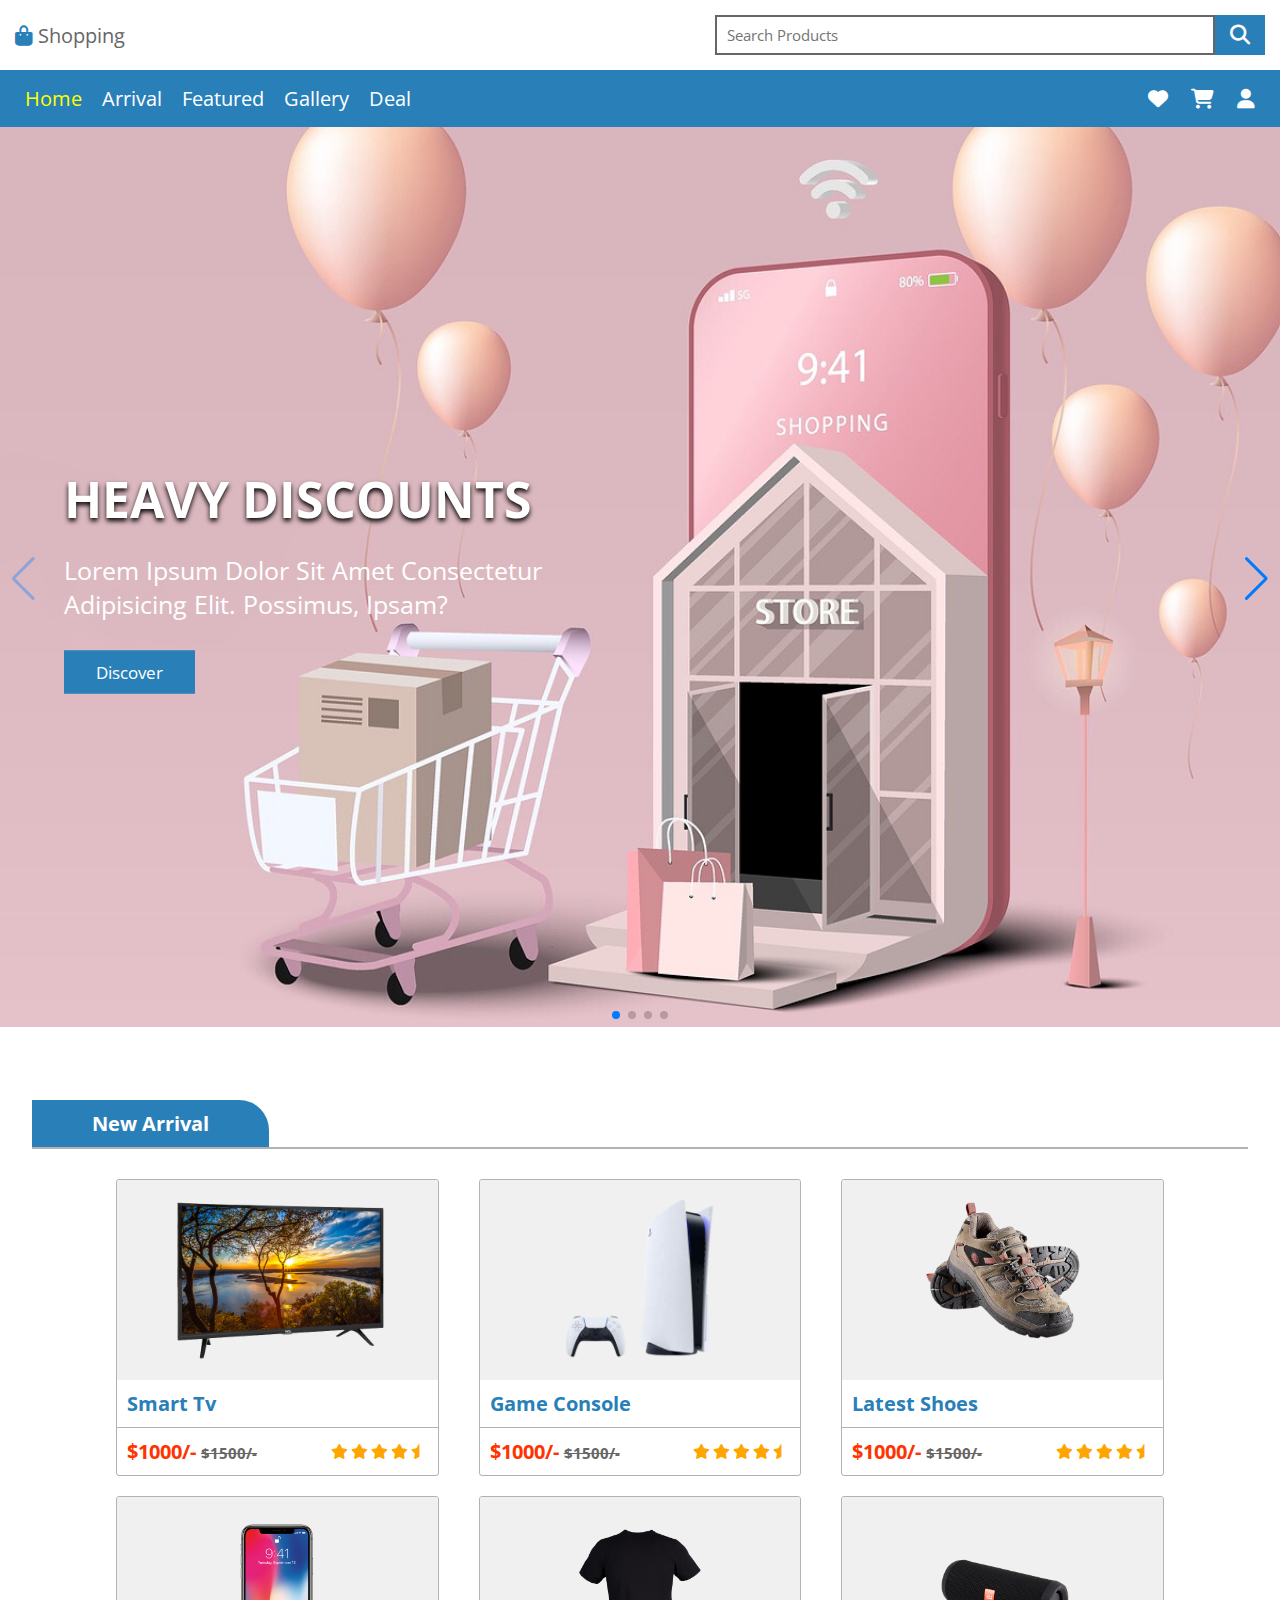
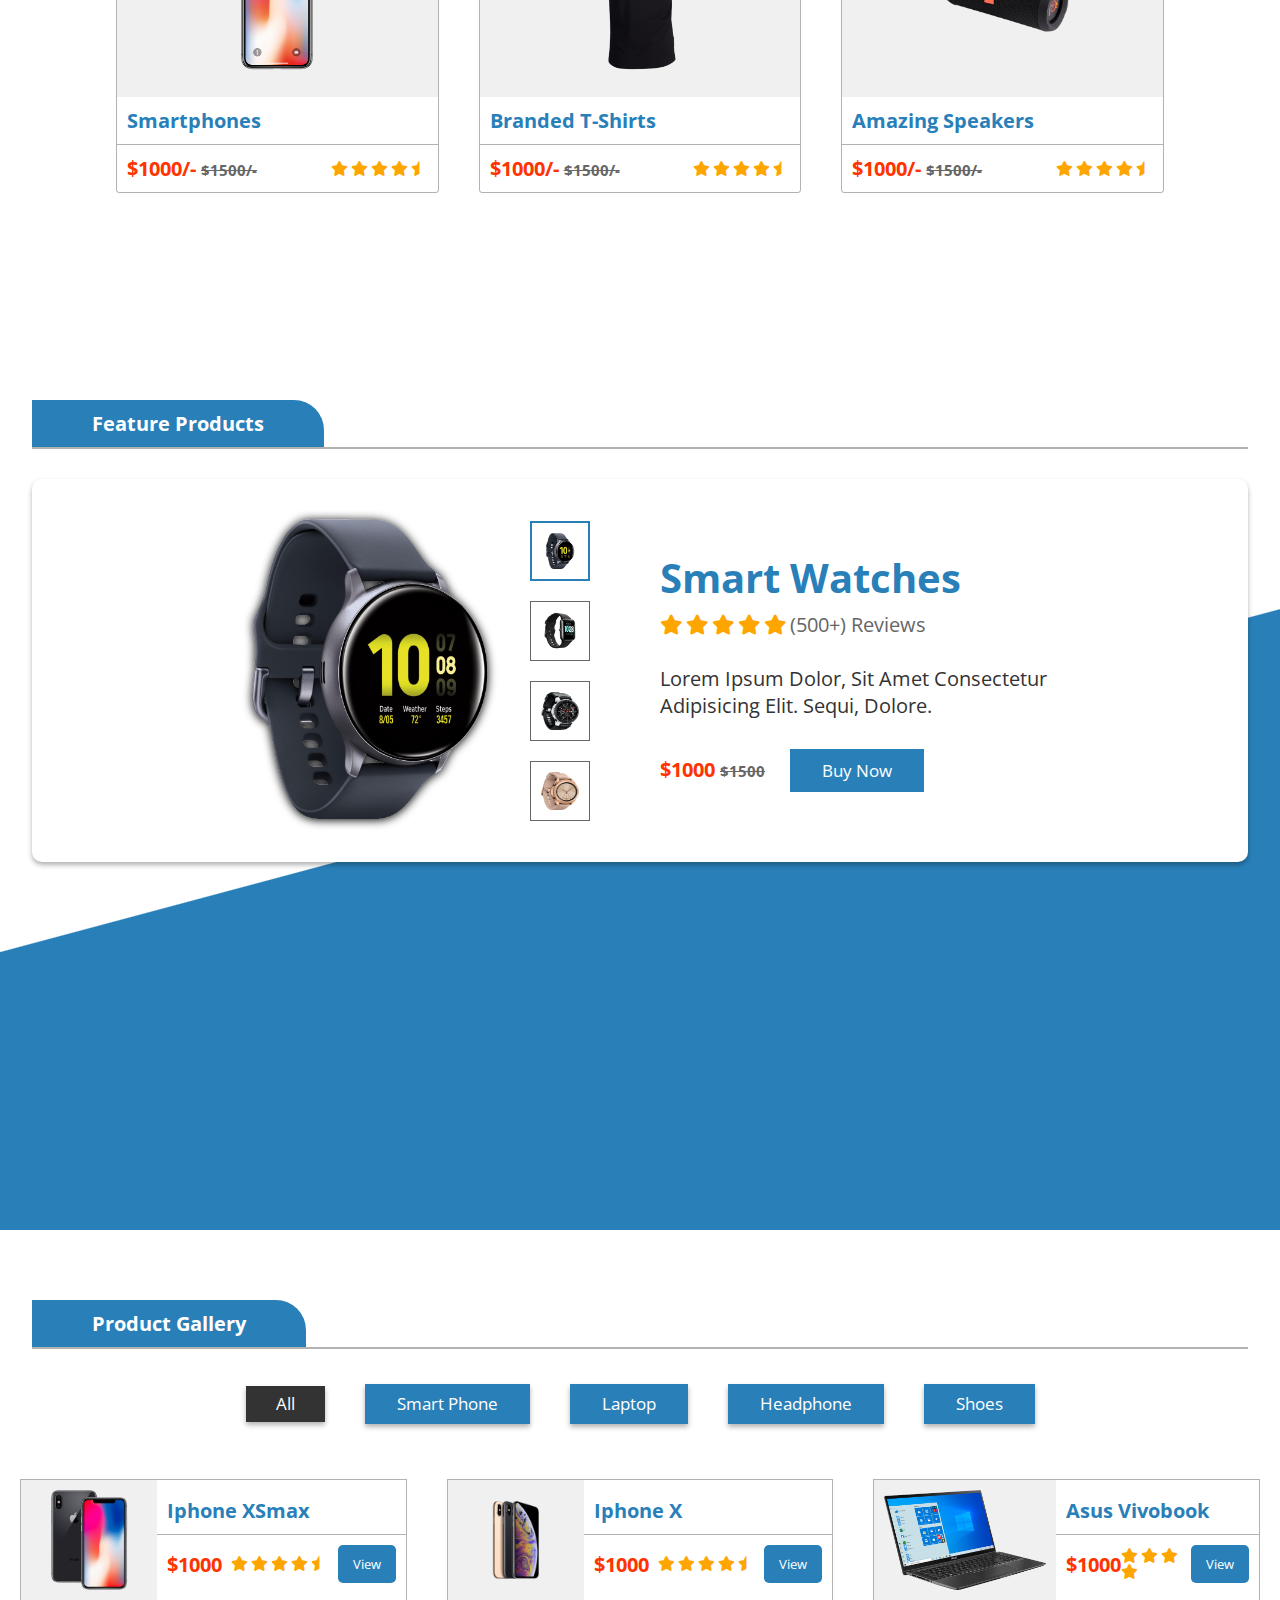
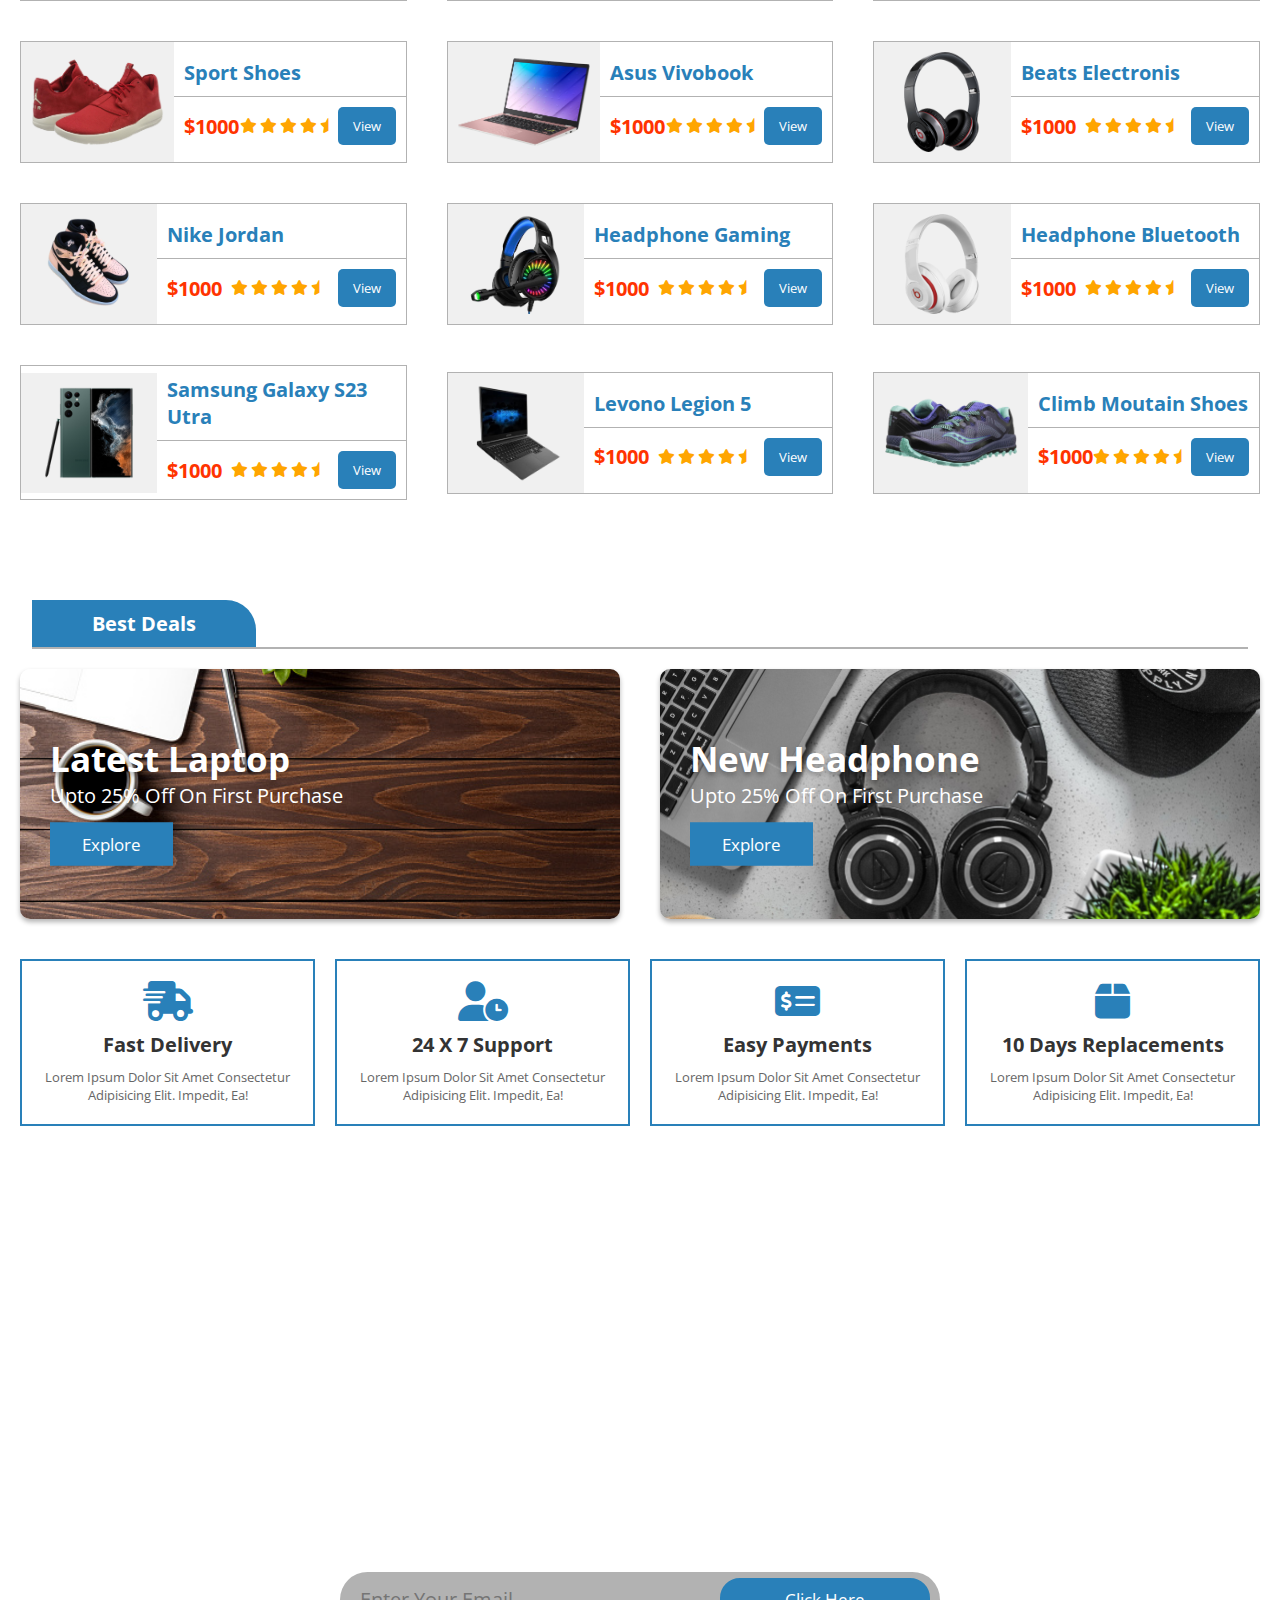
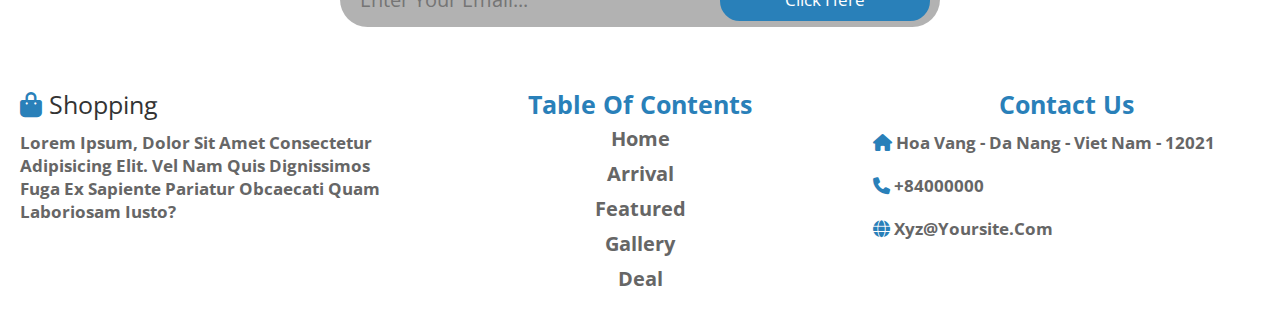
==== index.html @ 2320a146 "First Commit" ====
<!DOCTYPE html>
<html lang="en">
  <head>
    <meta charset="UTF-8" />
    <meta http-equiv="X-UA-Compatible" content="IE=edge" />
    <meta name="viewport" content="width=device-width, initial-scale=1.0" />
    <title>Shopping</title>

    <!-- Favicon link -->
    <link
      rel="icon"
      type="image/png"
      sizes="16x16"
      href="/image/favicon-16x16.png"
    />
    <meta name="msapplication-TileColor" content="#ffffff" />
    <meta name="theme-color" content="#ffffff" />

    <!-- font-awesome cnd link -->
    <link
      rel="stylesheet"
      href="https://cdnjs.cloudflare.com/ajax/libs/font-awesome/6.4.0/css/all.min.css"
    />

    <!-- swiper css file cnd link -->
    <link
      rel="stylesheet"
      href="https://cdn.jsdelivr.net/npm/swiper@9/swiper-bundle.min.css"
    />

    <!-- css link -->
    <link rel="stylesheet" href="css/style.css" />
  </head>

  <body>
    <!-- Header section -->
    <header>
      <div class="header-1">
        <a href="#" class="logo">
          <i class="fas fa-shopping-bag"></i> shopping
        </a>

        <div class="form-container">
          <form action="">
            <input type="search" placeholder="search products" id="search" />
            <label for="search" class="fas fa-search"></label>
          </form>
        </div>
      </div>

      <div class="header-2">
        <div id="menu" class="fas fa-bars"></div>

        <nav class="navbar">
          <ul>
            <li><a class="active" href="#home">home</a></li>
            <li><a href="#arrival">arrival</a></li>
            <li><a href="#featured">featured</a></li>
            <li><a href="#gallery">gallery</a></li>
            <li><a href="#deal">deal</a></li>
          </ul>
        </nav>

        <div class="icons">
          <a href="#" class="fas fa-heart"></a>
          <a href="#" class="fas fa-shopping-cart"></a>
          <a href="#" class="fas fa-user" id="login-btn"></a>
        </div>
      </div>

      <!-- Cart content -->
      <div class="cart-container">
        <h3>cart</h3>
        <span class="close-btn">&times;</span>
        <ul>
          <li>
            <img src="image/g-img1.png" alt="Product image" />
            <p>Iphone X</p>
            <span>$120</span>
          </li>
          <li>
            <img src="image/g-img3.png" alt="Product image" />
            <p>Laptop ASUS</p>
            <span>$2000</span>
          </li>
          <li>
            <img src="image/g-img4.png" alt="Product image" />
            <p>Nike</p>
            <span>$100</span>
          </li>
          <li>
            <img src="image/g-img10.png" alt="Product image" />
            <p>Samsung Note 10</p>
            <span>$1500</span>
          </li>
        </ul>
        <div class="btn">buy now</div>
      </div>
    </header>

    <!-- Login form -->
    <div class="login-form-container">
      <i class="fas fa-times" id="form-close"></i>

      <form action="">
        <h3>login</h3>
        <input type="text" class="box" placeholder="enter your username" />
        <input type="password" class="box" placeholder="enter your password" />
        <input type="submit" value="login now" class="btn" />
        <input type="checkbox" id="remember" />
        <label for="remember">remember me</label>
        <p>forget password? <a href="#">click here</a></p>
        <p>
          don't have and account? <a href="registration.html">register now</a>
        </p>
      </form>
    </div>

    <!-- Home section -->
    <section class="home" id="home">
      <div class="swiper home-slider">
        <div class="swiper-wrapper">
          <div class="item swiper-slide">
            <img src="image/home-img00.jpg" alt="" />
            <div class="content">
              <h3>heavy discounts</h3>
              <p>
                Lorem ipsum dolor sit amet consectetur adipisicing elit.
                Possimus, ipsam?
              </p>
              <a href="#"><button class="btn">discover</button></a>
            </div>
          </div>

          <div class="item swiper-slide">
            <img src="image/home-img2.jpg" alt="" />
            <div class="content">
              <h3>latest gadgets</h3>
              <p>
                Lorem ipsum dolor sit amet consectetur adipisicing elit.
                Possimus, ipsam?
              </p>
              <a href="#"><button class="btn">discover</button></a>
            </div>
          </div>

          <div class="item swiper-slide">
            <img src="image/home-img3.jpg" alt="" />
            <div class="content">
              <h3>trending shoes</h3>
              <p>
                Lorem ipsum dolor sit amet consectetur adipisicing elit.
                Possimus, ipsam?
              </p>
              <a href="#"><button class="btn">discover</button></a>
            </div>
          </div>

          <div class="item swiper-slide">
            <img src="image/home-img4.jpg" alt="" />
            <div class="content">
              <h3>fresh groeries</h3>
              <p>
                Lorem ipsum dolor sit amet consectetur adipisicing elit.
                Possimus, ipsam?
              </p>
              <a href="#"><button class="btn">discover</button></a>
            </div>
          </div>
        </div>
        <div class="swiper-button-next"></div>
        <div class="swiper-button-prev"></div>
        <div class="swiper-pagination"></div>
      </div>
    </section>

    <!-- Arrival section -->
    <section class="arrival" id="arrival">
      <h1 class="heading"><span>new arrival</span></h1>

      <div class="box-container">
        <div class="box">
          <div class="image">
            <img src="image/arr-img1.png" alt="" />
          </div>
          <div class="info">
            <h3>smart tv</h3>
            <div class="subInfo">
              <strong class="price"> $1000/- <span>$1500/-</span> </strong>
              <div class="stars">
                <i class="fas fa-star"></i>
                <i class="fas fa-star"></i>
                <i class="fas fa-star"></i>
                <i class="fas fa-star"></i>
                <i class="fas fa-star-half"></i>
              </div>
            </div>
          </div>
          <div class="overlay">
            <a href="#" style="--i: 1" class="fas fa-heart"></a>
            <a href="#" style="--i: 2" class="fas fa-shopping-cart"></a>
            <a href="#" style="--i: 3" class="fas fa-search"></a>
          </div>
        </div>

        <div class="box">
          <div class="image">
            <img src="image/arr-img2.png" alt="" />
          </div>
          <div class="info">
            <h3>game console</h3>
            <div class="subInfo">
              <strong class="price"> $1000/- <span>$1500/-</span> </strong>
              <div class="stars">
                <i class="fas fa-star"></i>
                <i class="fas fa-star"></i>
                <i class="fas fa-star"></i>
                <i class="fas fa-star"></i>
                <i class="fas fa-star-half"></i>
              </div>
            </div>
          </div>
          <div class="overlay">
            <a href="#" style="--i: 1" class="fas fa-heart"></a>
            <a href="#" style="--i: 2" class="fas fa-shopping-cart"></a>
            <a href="#" style="--i: 3" class="fas fa-search"></a>
          </div>
        </div>

        <div class="box">
          <div class="image">
            <img src="image/arr-img3.png" alt="" />
          </div>
          <div class="info">
            <h3>latest shoes</h3>
            <div class="subInfo">
              <strong class="price"> $1000/- <span>$1500/-</span> </strong>
              <div class="stars">
                <i class="fas fa-star"></i>
                <i class="fas fa-star"></i>
                <i class="fas fa-star"></i>
                <i class="fas fa-star"></i>
                <i class="fas fa-star-half"></i>
              </div>
            </div>
          </div>
          <div class="overlay">
            <a href="#" style="--i: 1" class="fas fa-heart"></a>
            <a href="#" style="--i: 2" class="fas fa-shopping-cart"></a>
            <a href="#" style="--i: 3" class="fas fa-search"></a>
          </div>
        </div>

        <div class="box">
          <div class="image">
            <img src="image/arr-img4.png" alt="" />
          </div>
          <div class="info">
            <h3>smartphones</h3>
            <div class="subInfo">
              <strong class="price"> $1000/- <span>$1500/-</span> </strong>
              <div class="stars">
                <i class="fas fa-star"></i>
                <i class="fas fa-star"></i>
                <i class="fas fa-star"></i>
                <i class="fas fa-star"></i>
                <i class="fas fa-star-half"></i>
              </div>
            </div>
          </div>
          <div class="overlay">
            <a href="#" style="--i: 1" class="fas fa-heart"></a>
            <a href="#" style="--i: 2" class="fas fa-shopping-cart"></a>
            <a href="#" style="--i: 3" class="fas fa-search"></a>
          </div>
        </div>

        <div class="box">
          <div class="image">
            <img src="image/arr-img5.png" alt="" />
          </div>
          <div class="info">
            <h3>branded t-shirts</h3>
            <div class="subInfo">
              <strong class="price"> $1000/- <span>$1500/-</span> </strong>
              <div class="stars">
                <i class="fas fa-star"></i>
                <i class="fas fa-star"></i>
                <i class="fas fa-star"></i>
                <i class="fas fa-star"></i>
                <i class="fas fa-star-half"></i>
              </div>
            </div>
          </div>
          <div class="overlay">
            <a href="#" style="--i: 1" class="fas fa-heart"></a>
            <a href="#" style="--i: 2" class="fas fa-shopping-cart"></a>
            <a href="#" style="--i: 3" class="fas fa-search"></a>
          </div>
        </div>

        <div class="box">
          <div class="image">
            <img src="image/arr-img6.png" alt="" />
          </div>
          <div class="info">
            <h3>amazing speakers</h3>
            <div class="subInfo">
              <strong class="price"> $1000/- <span>$1500/-</span> </strong>
              <div class="stars">
                <i class="fas fa-star"></i>
                <i class="fas fa-star"></i>
                <i class="fas fa-star"></i>
                <i class="fas fa-star"></i>
                <i class="fas fa-star-half"></i>
              </div>
            </div>
          </div>
          <div class="overlay">
            <a href="#" style="--i: 1" class="fas fa-heart"></a>
            <a href="#" style="--i: 2" class="fas fa-shopping-cart"></a>
            <a href="#" style="--i: 3" class="fas fa-search"></a>
          </div>
        </div>
      </div>
    </section>

    <!-- Feature -->
    <section class="feature" id="featured">
      <h1 class="heading"><span> feature products </span></h1>

      <div class="row">
        <div class="image-container">
          <div class="big-image">
            <img src="image/watch1.png" alt="" />
          </div>

          <div class="small-image">
            <img class="image-active" src="image/watch1.png" alt="" />
            <img src="image/watch2.png" alt="" />
            <img src="image/watch3.png" alt="" />
            <img src="image/watch4.png" alt="" />
          </div>
        </div>

        <div class="content">
          <h3>smart watches</h3>
          <div class="stars">
            <i class="fas fa-star"></i>
            <i class="fas fa-star"></i>
            <i class="fas fa-star"></i>
            <i class="fas fa-star"></i>
            <i class="fas fa-star"></i>
            <span>(500+) reviews</span>
          </div>
          <p>
            Lorem ipsum dolor, sit amet consectetur adipisicing elit. Sequi,
            dolore.
          </p>
          <strong class="price">$1000 <span>$1500</span> </strong>
          <a href="#"><button class="btn">buy now</button></a>
        </div>
      </div>
    </section>

    <!-- Gallery section -->
    <section class="gallery" id="gallery">
      <h1 class="heading"><span> product gallery </span></h1>

      <ul class="controls">
        <li class="btn button-active" data-filter="all">all</li>
        <li class="btn" data-filter="phone">smart phone</li>
        <li class="btn" data-filter="laptop">laptop</li>
        <li class="btn" data-filter="headphone">headphone</li>
        <li class="btn" data-filter="shoes">shoes</li>
      </ul>

      <div class="image-container">
        <div class="box phone">
          <div class="image">
            <img src="image/g-img1.png" alt="" class="product-image" />
          </div>
          <div class="info">
            <h3>iphone XSmax</h3>
            <div class="subInfo">
              <strong class="price product-price">$1000</strong>
              <div class="stars">
                <i class="fas fa-star"></i>
                <i class="fas fa-star"></i>
                <i class="fas fa-star"></i>
                <i class="fas fa-star"></i>
                <i class="fas fa-star-half"></i>
              </div>
              <button class="view-product-button">View</button>
            </div>
          </div>
        </div>

        <div class="box phone">
          <div class="image">
            <img src="image/g-img2.png" alt="" class="product-image" />
          </div>
          <div class="info">
            <h3>iphone x</h3>
            <div class="subInfo">
              <strong class="price product-price">$1000</strong>
              <div class="stars">
                <i class="fas fa-star"></i>
                <i class="fas fa-star"></i>
                <i class="fas fa-star"></i>
                <i class="fas fa-star"></i>
                <i class="fas fa-star-half"></i>
              </div>
              <button class="view-product-button">View</button>
            </div>
          </div>
        </div>

        <div class="box laptop">
          <div class="image">
            <img src="image/g-img3.png" alt="" class="product-image" />
          </div>
          <div class="info">
            <h3>Asus Vivobook</h3>
            <div class="subInfo">
              <strong class="price product-price">$1000</strong>
              <div class="stars">
                <i class="fas fa-star"></i>
                <i class="fas fa-star"></i>
                <i class="fas fa-star"></i>
                <i class="fas fa-star"></i>
              </div>
              <button class="view-product-button">View</button>
            </div>
          </div>
        </div>

        <div class="box shoes">
          <div class="image">
            <img src="image/g-img4.png" alt="" class="product-image" />
          </div>
          <div class="info">
            <h3>sport shoes</h3>
            <div class="subInfo">
              <strong class="price product-price">$1000</strong>
              <div class="stars">
                <i class="fas fa-star"></i>
                <i class="fas fa-star"></i>
                <i class="fas fa-star"></i>
                <i class="fas fa-star"></i>
                <i class="fas fa-star-half"></i>
              </div>
              <button class="view-product-button">View</button>
            </div>
          </div>
        </div>

        <div class="box laptop">
          <div class="image">
            <img src="image/g-img5.png" alt="" class="product-image" />
          </div>
          <div class="info">
            <h3>Asus Vivobook</h3>
            <div class="subInfo">
              <strong class="price product-price">$1000</strong>
              <div class="stars">
                <i class="fas fa-star"></i>
                <i class="fas fa-star"></i>
                <i class="fas fa-star"></i>
                <i class="fas fa-star"></i>
                <i class="fas fa-star-half"></i>
              </div>
              <button class="view-product-button">View</button>
            </div>
          </div>
        </div>

        <div class="box headphone">
          <div class="image">
            <img src="image/g-img6.png" alt="" class="product-image" />
          </div>
          <div class="info">
            <h3>beats electronis</h3>
            <div class="subInfo">
              <strong class="price product-price">$1000</strong>
              <div class="stars">
                <i class="fas fa-star"></i>
                <i class="fas fa-star"></i>
                <i class="fas fa-star"></i>
                <i class="fas fa-star"></i>
                <i class="fas fa-star-half"></i>
              </div>
              <button class="view-product-button">View</button>
            </div>
          </div>
        </div>

        <div class="box shoes">
          <div class="image">
            <img src="image/g-img7.png" alt="" class="product-image" />
          </div>
          <div class="info">
            <h3>nike jordan</h3>
            <div class="subInfo">
              <strong class="price product-price">$1000</strong>
              <div class="stars">
                <i class="fas fa-star"></i>
                <i class="fas fa-star"></i>
                <i class="fas fa-star"></i>
                <i class="fas fa-star"></i>
                <i class="fas fa-star-half"></i>
              </div>
              <button class="view-product-button">View</button>
            </div>
          </div>
        </div>

        <div class="box headphone">
          <div class="image">
            <img src="image/g-img8.png" alt="" class="product-image" />
          </div>
          <div class="info">
            <h3>headphone gaming</h3>
            <div class="subInfo">
              <strong class="price product-price">$1000</strong>
              <div class="stars">
                <i class="fas fa-star"></i>
                <i class="fas fa-star"></i>
                <i class="fas fa-star"></i>
                <i class="fas fa-star"></i>
                <i class="fas fa-star-half"></i>
              </div>
              <button class="view-product-button">View</button>
            </div>
          </div>
        </div>

        <div class="box headphone">
          <div class="image">
            <img src="image/g-img9.png" alt="" class="product-image" />
          </div>
          <div class="info">
            <h3>headphone bluetooth</h3>
            <div class="subInfo">
              <strong class="price product-price">$1000</strong>
              <div class="stars">
                <i class="fas fa-star"></i>
                <i class="fas fa-star"></i>
                <i class="fas fa-star"></i>
                <i class="fas fa-star"></i>
                <i class="fas fa-star-half"></i>
              </div>
              <button class="view-product-button">View</button>
            </div>
          </div>
        </div>

        <div class="box phone">
          <div class="image">
            <img src="image/g-img10.png" alt="" class="product-image" />
          </div>
          <div class="info">
            <h3>Samsung galaxy s23 utra</h3>
            <div class="subInfo">
              <strong class="price product-price">$1000</strong>
              <div class="stars">
                <i class="fas fa-star"></i>
                <i class="fas fa-star"></i>
                <i class="fas fa-star"></i>
                <i class="fas fa-star"></i>
                <i class="fas fa-star-half"></i>
              </div>
              <button class="view-product-button">View</button>
            </div>
          </div>
        </div>

        <div class="box laptop">
          <div class="image">
            <img src="image/g-img11.png" alt="" class="product-image" />
          </div>
          <div class="info">
            <h3>levono legion 5</h3>
            <div class="subInfo">
              <strong class="price product-price">$1000</strong>
              <div class="stars">
                <i class="fas fa-star"></i>
                <i class="fas fa-star"></i>
                <i class="fas fa-star"></i>
                <i class="fas fa-star"></i>
                <i class="fas fa-star-half"></i>
              </div>
              <button class="view-product-button">View</button>
            </div>
          </div>
        </div>

        <div class="box shoes">
          <div class="image">
            <img src="image/g-img12.png" alt="" class="product-image" />
          </div>
          <div class="info">
            <h3>climb moutain shoes</h3>
            <div class="subInfo">
              <strong class="price product-price">$1000</strong>
              <div class="stars">
                <i class="fas fa-star"></i>
                <i class="fas fa-star"></i>
                <i class="fas fa-star"></i>
                <i class="fas fa-star"></i>
                <i class="fas fa-star-half"></i>
              </div>
              <button class="view-product-button">View</button>
            </div>
          </div>
        </div>
      </div>

      <!-- Modal content -->
      <div class="product-info">
        <div class="product-info-container">
          <div class="product-info-image-container">
            <img class="product-info-image" src="" />
          </div>
          <div class="product-info-details-container">
            <h2 class="product-info-name"></h2>
            <div class="product-info-price"></div>
            <div class="description">
              Lorem ipsum dolor sit amet consectetur adipisicing elit.
              Exercitationem, possimus!
            </div>
            <div class="product-info-button-container">
              <button class="product-info-add-to-cart-button">
                Add to Cart
              </button>
            </div>
          </div>
          <button class="product-info-close-button">Close</button>
        </div>
      </div>
    </section>

    <!-- Deal section -->
    <section class="deal" id="deal">
      <h1 class="heading"><span> best deals </span></h1>

      <div class="box-container">
        <div class="box">
          <img src="image/deal1.jpg" alt="" />
          <div class="content">
            <h3>latest laptop</h3>
            <p>upto 25% off on first purchase</p>
            <a href="#"><button class="btn">explore</button></a>
          </div>
        </div>

        <div class="box">
          <img src="image/deal2.jpg" alt="" />
          <div class="content">
            <h3>new headphone</h3>
            <p>upto 25% off on first purchase</p>
            <a href="#"><button class="btn">explore</button></a>
          </div>
        </div>
      </div>

      <div class="icons-container">
        <div class="icons">
          <i class="fas fa-shipping-fast"></i>
          <h3>fast delivery</h3>
          <p>
            Lorem ipsum dolor sit amet consectetur adipisicing elit. Impedit,
            ea!
          </p>
        </div>

        <div class="icons">
          <i class="fas fa-user-clock"></i>
          <h3>24 x 7 support</h3>
          <p>
            Lorem ipsum dolor sit amet consectetur adipisicing elit. Impedit,
            ea!
          </p>
        </div>

        <div class="icons">
          <i class="fas fa-money-check-alt"></i>
          <h3>easy payments</h3>
          <p>
            Lorem ipsum dolor sit amet consectetur adipisicing elit. Impedit,
            ea!
          </p>
        </div>

        <div class="icons">
          <i class="fas fa-box"></i>
          <h3>10 days replacements</h3>
          <p>
            Lorem ipsum dolor sit amet consectetur adipisicing elit. Impedit,
            ea!
          </p>
        </div>
      </div>
    </section>

    <!-- newsletter section -->
    <section class="newsletter">
      <h1>Contact Info</h1>
      <p>get in touch for latest discounts and updates</p>
      <form action="" class="form">
        <input type="email" placeholder="enter your email..." />
        <input type="submit" class="btn" value="Click here" />
      </form>
    </section>

    <!-- Footer section -->
    <section class="footer">
      <div class="box-container">
        <div class="box">
          <a href="#" class="logo">
            <i class="fas fa-shopping-bag"></i> shopping
          </a>
          <b
            ><p>
              Lorem ipsum, dolor sit amet consectetur adipisicing elit. Vel nam
              quis dignissimos fuga ex sapiente pariatur obcaecati quam
              laboriosam iusto?
            </p></b
          >
        </div>

        <div class="box">
          <h3>Table of contents</h3>
          <b
            ><a href="#home">home</a>
            <a href="#arrival">arrival</a>
            <a href="#featured">featured</a>
            <a href="#gallery">gallery</a>
            <a href="#deal">deal</a></b
          >
        </div>

        <div class="box">
          <h3>contact us</h3>
          <b
            ><p>
              <i class="fas fa-home"></i>
              Hoa Vang - Da Nang - Viet Nam - 12021
            </p>
            <p>
              <i class="fas fa-phone"></i>
              +84000000
            </p>
            <p>
              <i class="fas fa-globe"></i>
              xyz@yoursite.com
            </p></b
          >
        </div>
      </div>
    </section>

    <!-- jquery cnd link -->
    <script src="https://code.jquery.com/jquery-3.6.0.min.js"></script>

    <!-- swiper js file cnd link -->
    <script src="https://cdn.jsdelivr.net/npm/swiper@9/swiper-bundle.min.js"></script>

    <!-- js link -->
    <script src="js/script.js"></script>
  </body>
</html>
---- css/style.css ----
@import url("https://fonts.googleapis.com/css2?family=Open+Sans:wght@300;400;600&display=swap");

:root {
  --blue: #2980b9;
}

* {
  font-family: "Open Sans", sans-serif;
  margin: 0;
  padding: 0;
  box-sizing: border-box;
  text-transform: capitalize;
  text-decoration: none;
  transition: all 0.2s cubic-bezier(0.37, 1.14, 0.26, 1.24);
}

*::selection {
  background: #ff3300;
  color: #fff;
}

html {
  font-size: 62.5%;
  overflow-x: hidden;
  scroll-behavior: smooth;
}

.btn {
  display: inline-block;
  margin-top: 1rem;
  background: var(--blue);
  color: #fff;
  padding: 0.8rem 3rem;
  border: 0.2rem solid var(--blue);
  cursor: pointer;
  font-size: 1.7rem;
  outline: none;
}

.btn:hover {
  background: rgba(34, 114, 172, 0.2);
  color: var(--blue);
  letter-spacing: 2px;
}

.view-product-button {
  background: var(--blue);
  color: #ffffff;
  padding: 10px 15px;
  border: none;
  border-radius: 5px;
  cursor: pointer;
}

.view-product-button:hover {
  background: rgba(34, 114, 172, 0.2);
  color: var(--blue);
}

.product-info {
  position: fixed;
  z-index: 999;
  left: 0;
  top: 0;
  width: 100%;
  height: 100%;
  background: rgba(0, 0, 0, 0.5);
  display: none;
}

.product-info-container {
  position: absolute;
  top: 50%;
  left: 50%;
  transform: translate(-50%, -50%);
  width: 600px;
  background: #ffffff;
  padding: 20px;
  text-align: center;
  box-shadow: 0px 0px 10px rgba(0, 0, 0, 0.2);
  border-radius: 1rem;
}

.product-info-image-container {
  display: inline-block;
  width: 40%;
  vertical-align: middle;
  margin-right: 20px;
  background: rgba(0, 0, 0, 0.2);
  border-radius: .5rem;
}

.product-info-details-container .description {
  font-size: 1.5rem;
  margin-bottom: 10px;
}

.product-info-image {
  width: 100%;
  padding: 1rem;
}

.product-info-details-container {
  display: inline-block;
  width: 55%;
  vertical-align: middle;
  text-align: left;
}

.product-info-name {
  font-size: 24px;
  margin-bottom: 10px;
  color: var(--blue);
}

.product-info-price {
  font-size: 20px;
  font-weight: bold;
  margin-bottom: 20px;
  color: red;
}

.product-info-add-to-cart-button {
  background: #1c1c1c;
  color: #ffffff;
  padding: 10px 15px;
  border: none;
  border-radius: 5px;
  cursor: pointer;
}

.product-info-close-button {
  background: #f5f5f5;
  color: #1c1c1c;
  padding: 10px 15px;
  border: none;
  border-radius: 5px;
  cursor: pointer;
  margin-top: 20px;
  float: right;
}

.heading {
  padding-top: 7rem;
  width: 95%;
  border-bottom: 0.2rem solid rgba(0, 0, 0, 0.3);
  margin: auto;
}

.heading span {
  font-size: 2rem;
  padding: 1rem 6rem;
  color: #fff;
  background: var(--blue);
  border-top-right-radius: 3rem;
  display: inline-block;
}

/* Header style */
header .header-1,
header .header-2 {
  display: flex;
  align-items: center;
  justify-content: space-between;
  padding: 1.5rem;
  width: 100%;
  z-index: 1000;
}

header .header-1 .logo {
  font-size: 2rem;
  color: #666;
}

header .header-1 .logo i {
  color: var(--blue);
}

header .header-1 .form-container form {
  display: flex;
}

header .header-1 .form-container form #search {
  height: 4rem;
  width: 50rem;
  outline: none;
  border: 0.2rem solid #666;
  font-size: 1.5rem;
  padding: 0 1rem;
}

header .header-1 .form-container form #search:focus {
  border-color: var(--blue);
}

header .header-1 .form-container form label {
  height: 4rem;
  width: 5rem;
  text-align: center;
  line-height: 4rem;
  font-size: 2rem;
  cursor: pointer;
  background: var(--blue);
  color: #fff;
}

header .header-1 .form-container form label:hover {
  color: yellow;
}

header .header-2 {
  background: var(--blue);
}

header .header-2 .navbar ul {
  list-style: none;
  display: flex;
  align-items: center;
  justify-content: space-between;
}

header .header-2 .navbar ul li {
  margin: 0 1rem;
}

header .header-2 .navbar ul li a {
  font-size: 2rem;
  color: #fff;
}

header .header-2 .navbar ul li a.active,
header .header-2 .navbar ul li a:hover {
  color: yellow;
}

header .header-2 .icons a {
  color: #fff;
  font-size: 2rem;
  padding: 0 1rem;
}

header .header-2 .icons a:hover {
  color: yellow;
}

header .header-2 #menu {
  font-size: 3rem;
  color: #fff;
  cursor: pointer;
  display: none;
}

header .header-2.header-active {
  position: fixed;
  top: 0;
  left: 0;
  box-shadow: 0 0.1rem 0.3rem rgba(0, 0, 0, 0.3);
}

/* Login form style */
.login-form-container {
  position: fixed;
  top: -120%;
  left: 0;
  z-index: 10000;
  min-height: 100vh;
  width: 100%;
  background: rgba(0, 0, 0, 0.7);
  display: flex;
  align-items: center;
  justify-content: center;
}

.login-form-container.active {
  top: 0;
}

.login-form-container form {
  margin: 2rem;
  padding: 1.5rem 2rem;
  border-radius: 0.5rem;
  background: #fff;
  width: 50rem;
}

.login-form-container form h3 {
  font-size: 3rem;
  color: #444;
  text-transform: uppercase;
  text-align: center;
  padding: 1rem 0;
}

.login-form-container form .box {
  width: 100%;
  padding: 1rem;
  font-size: 1.7rem;
  color: #333;
  margin: 0.6rem 0;
  border: 0.1rem solid rgba(0, 0, 0, 0.3);
  text-transform: none;
}

.login-form-container form .box:focus {
  border-color: var(--blue);
}

.login-form-container form label {
  font-size: 1.5rem;
}

.login-form-container form .btn {
  display: block;
  width: 100%;
}

.login-form-container form p {
  padding: 0.5rem 0;
  font-size: 1.5rem;
  color: #666;
}

.login-form-container form p a {
  color: var(--blue);
}

.login-form-container form p a:hover {
  color: #333;
  text-decoration: underline;
}

.login-form-container #form-close {
  position: absolute;
  top: 2rem;
  right: 3rem;
  font-size: 4rem;
  color: #fff;
  cursor: pointer;
}

/* Register form */
.container {
  position: relative;
  max-width: 700px;
  width: 100%;
  background: #fff;
  padding: 25px;
  border-radius: 8px;
  box-shadow: 0 0 15px rgba(0, 0, 0, 0.1);
}

.container header {
  font-size: 3rem;
  color: #333;
  font-weight: 600;
  text-align: center;
}

.container .form {
  margin-top: 30px;
}

.form .input-box {
  width: 100%;
  margin-top: 20px;
}

.input-box label {
  color: #333;
  font-size: 2rem;
  font-weight: 600;
}

.form :where(.input-box input, .select-box) {
  position: relative;
  height: 50px;
  width: 100%;
  outline: none;
  font-size: 1rem;
  color: #707070;
  margin-top: 8px;
  border: 1px solid #ddd;
  border-radius: 6px;
  padding: 0 15px;
}

.input-box input:focus {
  box-shadow: 0 1px 0 rgba(0, 0, 0, 0.1);
}

.form .input-box input::placeholder {
  font-size: 15px;
}

.form .column {
  display: flex;
  column-gap: 15px;
}

.form .gender-box {
  margin-top: 20px;
}

.form .gender-box h3 {
  color: #333;
  font-size: 1.5rem;
  font-weight: 500;
  margin-bottom: 10px;
}

.form :where(.gender-option, .gender) {
  display: flex;
  align-items: center;
  column-gap: 50px;
  font-size: 1.5rem;
  flex-wrap: wrap;
}

.form .gender {
  column-gap: 5px;
}

.form :where(.gender input, .gender label) {
  cursor: pointer;
}

.gender label {
  color: #707070;
}

.address :where(input, .select-box) {
  margin-top: 15px;
}

.select-box select {
  height: 100%;
  width: 100%;
  outline: none;
  border: none;
  color: #707070;
  font-size: 1.5rem;
}

.form .btn {
  width: 100%;
  text-align: center;
  border-radius: 6px;
}

.form .login {
  margin: 1rem 0;
  font-size: 1.5rem;
}

.form .login a {
  font-size: 1.2rem;
  color: #707070;
}

.form .login a:hover {
  color: var(--blue);
  text-decoration: underline;
}

/* Cart stlye */
.cart-container {
  position: fixed;
  right: -100rem;
  width: 30rem;
  background-color: #fff;
  height: 100%;
  transition-duration: 0.5s;
  z-index: 999;
  box-shadow: 0 0 10px rgba(0, 0, 0, 0.3);
  padding: 20px;
}

.cart-container h3 {
  margin-top: 0;
  text-align: center;
  font-size: 2.5rem;
  margin-top: 0.5rem;
  margin-bottom: 0.5rem;
}

.cart-container .close-btn {
  position: absolute;
  top: 10px;
  right: 10px;
  font-size: 4rem;
  color: #333;
  cursor: pointer;
}

.cart-container .close-btn:hover {
  transform: rotate(-90deg);
}

.cart-container ul {
  list-style: none;
  margin: 0;
  padding: 0;
}

.cart-container ul li {
  display: flex;
  align-items: center;
  margin: 2.5rem 0;
}

.cart-container ul li img {
  width: 50px;
  margin-right: 10px;
}

.cart-container ul li p {
  margin: 0;
  flex-grow: 1;
  font-size: 1.5rem;
}

.cart-container ul li span {
  font-weight: bold;
  font-size: 1.5rem;
}

.cart-container .btn {
  width: 100%;
  text-align: center;
}

/* Home style */
.home .home-slider .item {
  position: relative;
}

.home .home-slider .item img {
  height: 100vh;
  object-fit: cover;
  width: 100%;
}

.home .home-slider .item .content {
  position: absolute;
  top: 50%;
  left: 5%;
  transform: translateY(-50%);
}

.home .home-slider .item .content h3 {
  color: #fff;
  text-shadow: 0 0.3rem 0.5rem #000;
  font-size: 5rem;
  text-transform: uppercase;
}

.home .home-slider .item .content p {
  color: #fff;
  font-size: 2.5rem;
  padding: 2rem 0;
  width: 50rem;
}

/* Arrival style */
.arrival {
  min-height: 100vh;
}

.arrival .box-container {
  display: flex;
  align-items: center;
  justify-content: center;
  flex-wrap: wrap;
  padding: 2rem 0;
  width: 85%;
  margin: 0 auto;
}

.arrival .box-container .box {
  flex: 1 1 30rem;
  border: 0.1rem solid rgba(0, 0, 0, 0.3);
  border-radius: 3px;
  overflow: hidden;
  position: relative;
  margin: 1rem 2rem;
}

.arrival .box-container .box .image {
  height: 20rem;
  padding: 2rem;
  text-align: center;
  background: #f0f0f0;
}

.arrival .box-container .box .image img {
  height: 100%;
  object-fit: cover;
}

.arrival .box-container .box .info h3 {
  padding: 1rem;
  font-size: 2rem;
  color: var(--blue);
}

.arrival .box-container .box .info .subInfo {
  display: flex;
  align-items: center;
  justify-content: space-between;
  padding: 1rem;
  border-top: 0.1rem solid rgba(0, 0, 0, 0.3);
}

.arrival .box-container .box .info .subInfo .price {
  color: #ff3300;
  font-size: 2rem;
}

.arrival .box-container .box .info .subInfo .price span {
  color: #666;
  font-size: 1.5rem;
  text-decoration: line-through;
}

.arrival .box-container .box .info .subInfo .stars i {
  color: orange;
  font-size: 1.5rem;
}

.arrival .box-container .box .overlay {
  position: absolute;
  top: 0;
  left: 0;
  height: 20rem;
  width: 100%;
  background: rgba(0, 0, 0, 0.3);
  display: flex;
  align-items: center;
  justify-content: center;
  transform: scale(0);
}

.arrival .box-container .box:hover .overlay {
  transform: scale(1);
}

.arrival .box-container .box .overlay a {
  font-size: 2rem;
  padding: 1.5rem 2rem;
  border-radius: 3px;
  background: #fff;
  color: #666;
  margin: 1rem;
  transform: translateY(-15rem);
  transition-delay: calc(0.1s * var(--i));
}

.arrival .box-container .box:hover .overlay a {
  transform: translateY(0rem);
}

.arrival .box-container .box .overlay a:hover {
  color: var(--blue);
}

/* Feature style */
.feature {
  min-height: 100vh;
  background: linear-gradient(165deg, #fff 50%, var(--blue) 50.1%);
  padding-bottom: 2rem;
}

.feature .row {
  display: flex;
  align-items: center;
  justify-content: center;
  flex-wrap: wrap;
  padding: 2rem 0;
  margin: 3rem auto;
  width: 95%;
  background: #fff;
  box-shadow: 0 0.3rem 0.5rem rgba(0, 0, 0, 0.3);
  border-radius: 1rem;
}

.feature .row .image-container {
  display: flex;
  align-items: center;
}

.feature .row .image-container .big-image img {
  height: 30rem;
  margin: 2rem 0;
  filter: drop-shadow(0 0.1rem 0.5rem #000);
}

.feature .row .image-container .small-image {
  display: flex;
  justify-content: center;
  flex-flow: column wrap;
}

.feature .row .image-container .small-image img {
  height: 6rem;
  padding: 1rem;
  margin: 1rem;
  border: 0.1rem solid #666;
  cursor: pointer;
}

.feature .row .image-container .small-image img.image-active,
.feature .row .image-container .small-image img:hover {
  border: 0.2rem solid var(--blue);
}

.feature .row .content {
  padding-left: 6rem;
}

.feature .row .content h3 {
  font-size: 4rem;
  color: var(--blue);
}

.feature .row .content .stars i {
  font-size: 2rem;
  color: orange;
  padding: 1rem 0;
}

.feature .row .content .stars span {
  font-size: 2rem;
  color: #666;
}

.feature .row .content p {
  color: #333;
  width: 40rem;
  font-size: 2rem;
  padding: 2rem 0;
}

.feature .row .content .price {
  color: #ff3300;
  font-size: 2rem;
}

.feature .row .content .price span {
  color: #666;
  text-decoration: line-through;
  font-size: 1.5rem;
}

.feature .row .content .btn {
  margin-left: 2rem;
}

/* Gallery style */
.gallery {
  min-height: 100vh;
}

.gallery .controls {
  display: flex;
  align-items: center;
  justify-content: center;
  flex-wrap: wrap;
  padding: 1.5rem 0;
  list-style: none;
}

.gallery .controls .btn {
  margin: 2rem;
  line-height: 2rem;
  text-align: center;
  box-shadow: 0 0.3rem 0.5rem rgba(0, 0, 0, 0.3);
}

.gallery .controls .btn.button-active {
  background: #333;
  border: none;
}

.gallery .image-container {
  display: flex;
  align-items: center;
  justify-content: center;
  flex-wrap: wrap;
}

.gallery .image-container .box {
  display: flex;
  align-items: center;
  justify-content: center;
  margin: 2rem;
  border: 0.1rem solid rgba(0, 0, 0, 0.3);
  flex: 1 1 35rem;
  cursor: pointer;
}

.gallery .image-container .box .image {
  height: 12rem;
  width: 20rem;
  text-align: center;
  padding: 1rem;
  background: #f0f0f0;
}

.gallery .image-container .box .image img {
  height: 100%;
  object-fit: cover;
}

.gallery .image-container .box:hover .image {
  background: #ccc;
}

.gallery .image-container .box .info {
  width: 100%;
}

.gallery .image-container .box .info h3 {
  font-size: 2rem;
  color: var(--blue);
  padding: 1rem;
}

.gallery .image-container .box .info .subInfo {
  display: flex;
  align-items: center;
  justify-content: space-between;
  border-top: 0.1rem solid rgba(0, 0, 0, 0.3);
  padding: 1rem;
}

.gallery .image-container .box .info .subInfo .price {
  color: #ff3300;
  font-size: 2rem;
}

.gallery .image-container .box .info .subInfo .stars i {
  color: orange;
  font-size: 1.5rem;
}

/* Deal style */
.deal {
  min-height: 100vh;
}

.deal .box-container {
  display: flex;
  align-items: center;
  justify-content: center;
  flex-wrap: wrap;
}

.deal .box-container .box {
  flex: 1 1 40rem;
  height: 25rem;
  margin: 2rem;
  border-radius: 1rem;
  overflow: hidden;
  position: relative;
  box-shadow: 0 0.3rem 0.5rem rgba(0, 0, 0, 0.3);
}

.deal .box-container .box img {
  height: 100%;
  width: 100%;
  object-fit: cover;
}

.deal .box-container .box .content {
  position: absolute;
  top: 55%;
  left: 3rem;
  transform: translateY(-50%);
}

.deal .box-container .box .content h3 {
  font-size: 3.5rem;
  color: #fff;
  text-shadow: 0 0.3rem 0.5rem rgba(0, 0, 0, 0.3);
}

.deal .box-container .box .content p {
  font-size: 2rem;
  color: #fff;
}

.deal .box-container .box .content .btn {
  margin: 1.4rem 0;
}

.deal .icons-container {
  display: flex;
  align-items: center;
  justify-content: center;
  padding: 1rem;
  flex-wrap: wrap;
}

.deal .icons-container .icons {
  flex: 1 1 25rem;
  padding: 1rem;
  margin: 1rem;
  text-align: center;
  border: 0.2rem solid var(--blue);
}

.deal .icons-container .icons i {
  color: var(--blue);
  font-size: 4rem;
  padding: 1rem 0;
}

.deal .icons-container .icons h3 {
  color: #333;
  font-size: 2rem;
}

.deal .icons-container .icons p {
  color: #666;
  font-size: 1.3rem;
  padding: 1rem 0;
}

.newsletter {
  background: url(../image/deal3.jpg) no-repeat;
  background-blend-mode: multiply;
  background-size: cover;
  background-position: center;
  background-attachment: fixed;
  padding: 4rem 1rem;
  text-align: center;
}

.newsletter h1 {
  color: #fff;
  font-size: 4rem;
}

.newsletter p {
  color: #fff;
  font-size: 2rem;
  padding: 1rem 0;
}

.newsletter form {
  height: 5.5rem;
  max-width: 60rem;
  margin: 0 auto;
  padding: 0 1rem;
  display: flex;
  align-items: center;
  justify-content: space-between;
  border-radius: 5rem;
  background: rgba(0, 0, 0, 0.3);
}

.newsletter form input[type="email"] {
  height: 100%;
  width: 80%;
  padding: 0 1rem;
  outline: none;
  border: none;
  background: none;
  font-size: 2rem;
  color: #fff;
}

.newsletter form input[type="submit"] {
  border-radius: 2rem;
  margin-top: 0;
  width: 25rem;
}

.footer .box-container {
  display: flex;
  justify-content: center;
  flex-wrap: wrap;
}

.footer .box-container .box {
  flex: 1 1 25rem;
  margin: 2rem;
}

.footer .box-container .box .logo {
  font-size: 2.5rem;
  color: #333;
  text-align: center;
}

.footer .box-container .box i {
  color: var(--blue);
}

.footer .box-container .box p {
  font-size: 1.7rem;
  padding: 1rem 0;
  color: #666;
}

.footer .box-container .box h3 {
  font-size: 2.5rem;
  color: var(--blue);
  text-align: center;
}

.footer .box-container .box:nth-child(2) a {
  text-align: center;
}

.footer .box-container .box:nth-child(2) a {
  display: block;
  font-size: 2rem;
  padding: 0.4rem 0;
  color: #666;
}

.footer .box-container .box:nth-child(2) a:hover {
  text-decoration: underline;
}

/* media queries */

@media (max-width: 768px) {
  html {
    font-size: 55%;
  }

  header .header-1 .form-container form #search {
    width: 100%;
  }

  header .header-2 #menu {
    display: block;
  }

  header .header-2 .navbar {
    position: fixed;
    top: -200rem;
    left: 50%;
    transform: translate(-50%, -50%);
    box-shadow: 0 0 0 100vh rgba(0, 0, 0, 0.3);
    z-index: 10000;
    opacity: 0;
  }

  header .header-2 .navbar ul {
    flex-flow: column;
    background: linear-gradient(var(--blue), blueviolet);
    box-shadow: 0 0.3rem 0.5rem #000;
    padding: 4rem 0;
    width: 27rem;
  }

  header .header-2 .navbar ul li {
    width: 100%;
    margin: 1rem 0;
    text-align: center;
  }

  header .header-2 .navbar ul a {
    font-size: 2.5rem;
    display: block;
  }

  .fa-times {
    transform: rotate(180deg);
    color: yellow;
  }

  header .header-2 .nav-toggle {
    top: 50%;
    opacity: 1;
  }

  .arrival .box-container {
    width: auto;
  }
}

@media (max-width: 600px) {
  html {
    font-size: 50%;
  }

  .home .home-slider .item .content h3 {
    font-size: 3rem;
  }

  .home .home-slider .item .content p {
    font-size: 3rem;
    width: auto;
  }

  .feature .row .image-container {
    flex-flow: column;
  }

  .feature .row .image-container .small-image {
    flex-flow: row wrap;
    padding-bottom: 2rem;
  }

  .feature .row .content {
    padding: 2rem;
    border-top: 0.1rem solid rgba(0, 0, 0, 0.3);
  }

  .feature .row .content p {
    width: auto;
  }

  .feature .row .content .btn {
    margin: 2rem 0;
  }
}

@media screen and (max-width: 500px) {
  .form .column {
    flex-wrap: wrap;
  }

  .form :where(.gender-option, .gender) {
    row-gap: 15px;
  }

}

@media (max-width: 400px) {
  header .header-1 {
    flex-flow: column;
    padding: 1rem;
  }

  header .header-1 .logo {
    padding-bottom: 1.5rem;
  }

  .cart-container {
    width: 25rem;
  }
}

@media screen and (min-width: 768px) {
  .product-info-container {
    width: 600px;
  }
}

@media screen and (max-width: 767px) {
  .product-info-container {
    max-width: 90%;
  }
}

@media screen and (max-width: 480px) {
  .product-info-container {
    width: 90%;
    max-height: 90%;
    overflow: auto;
  }
}
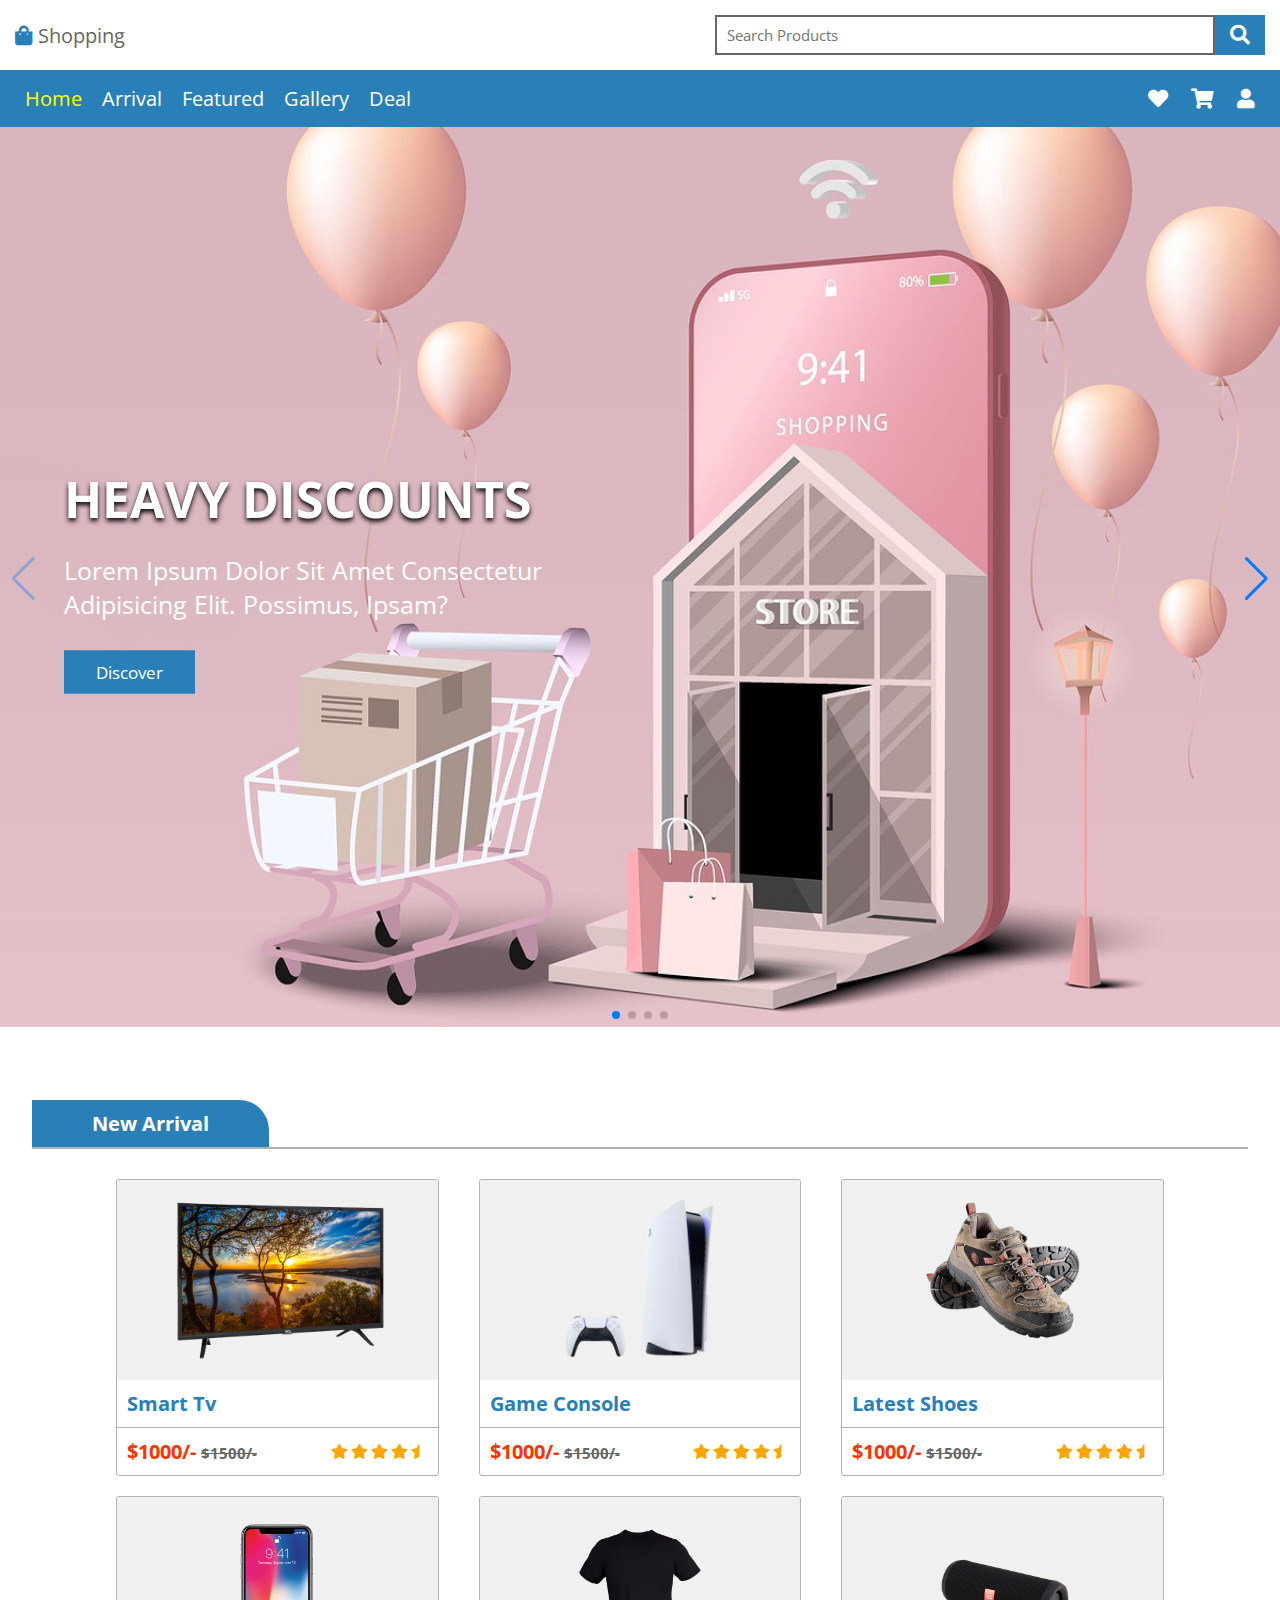
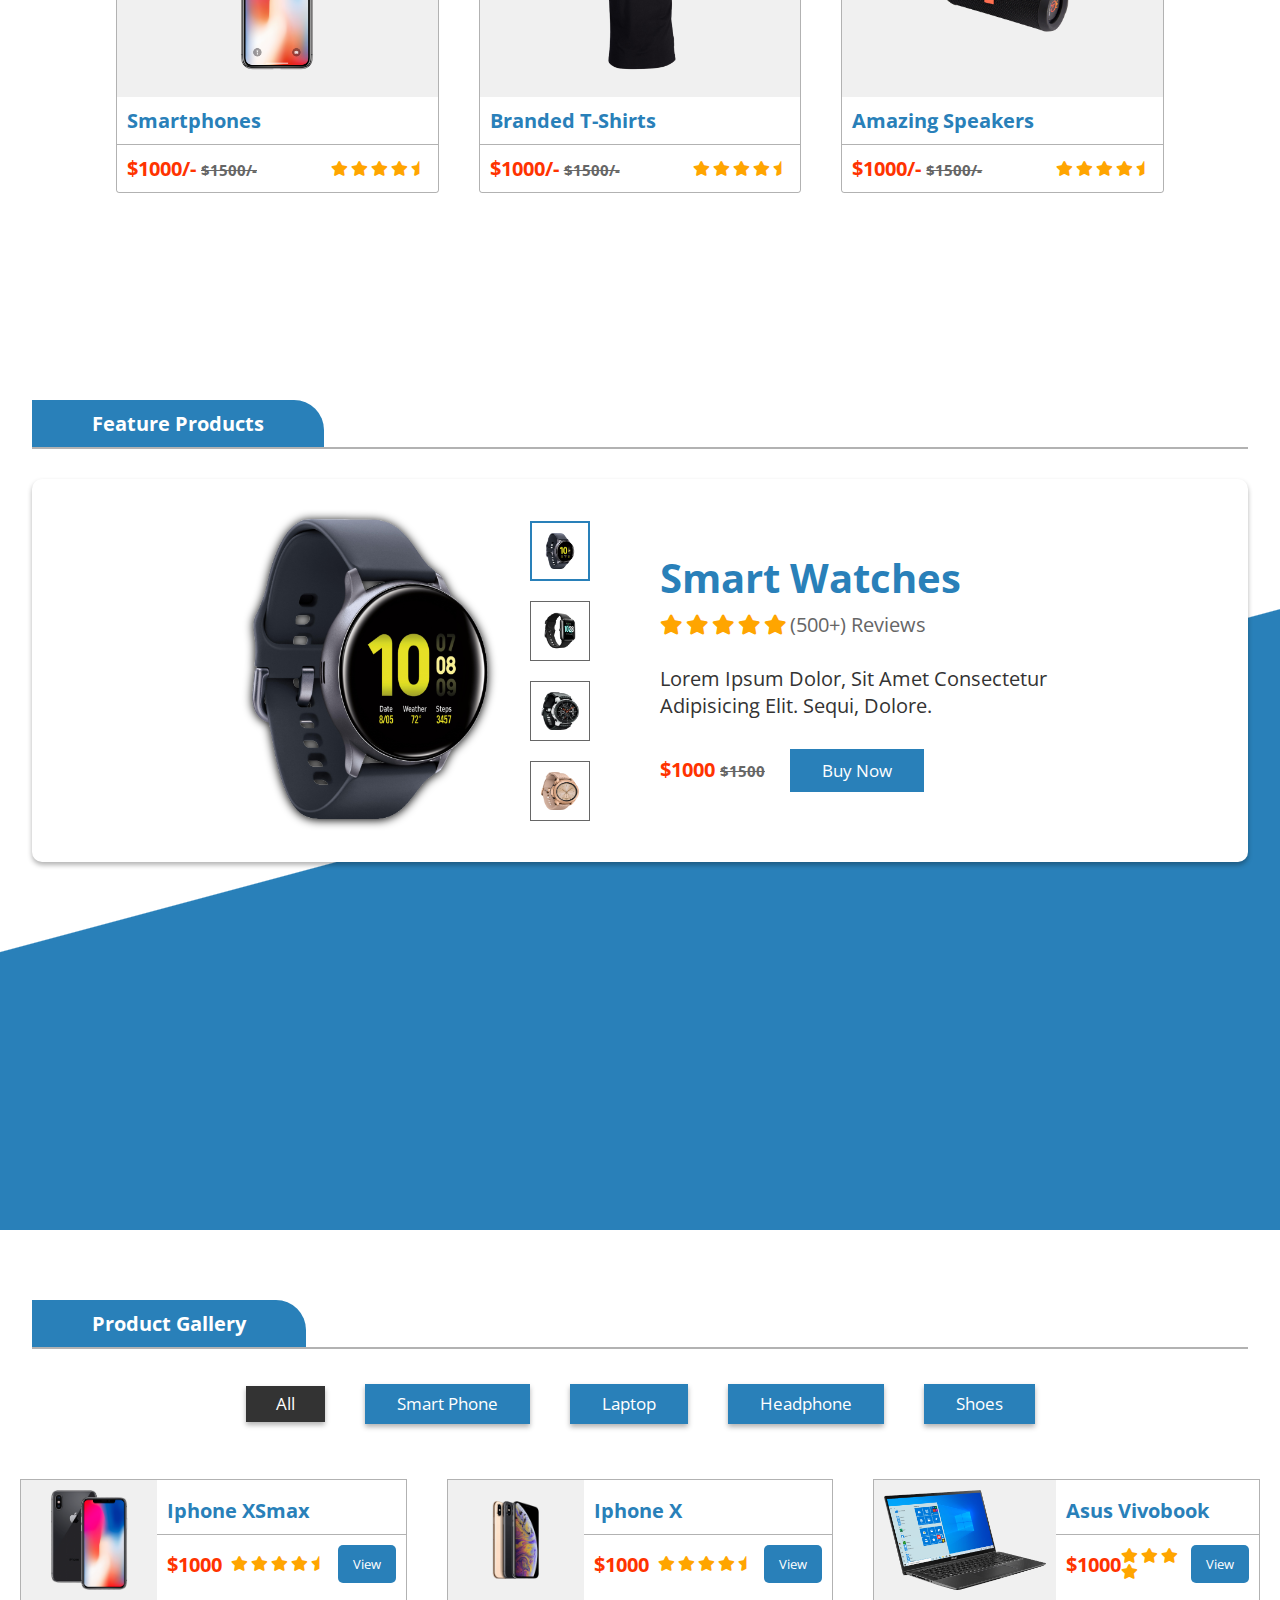
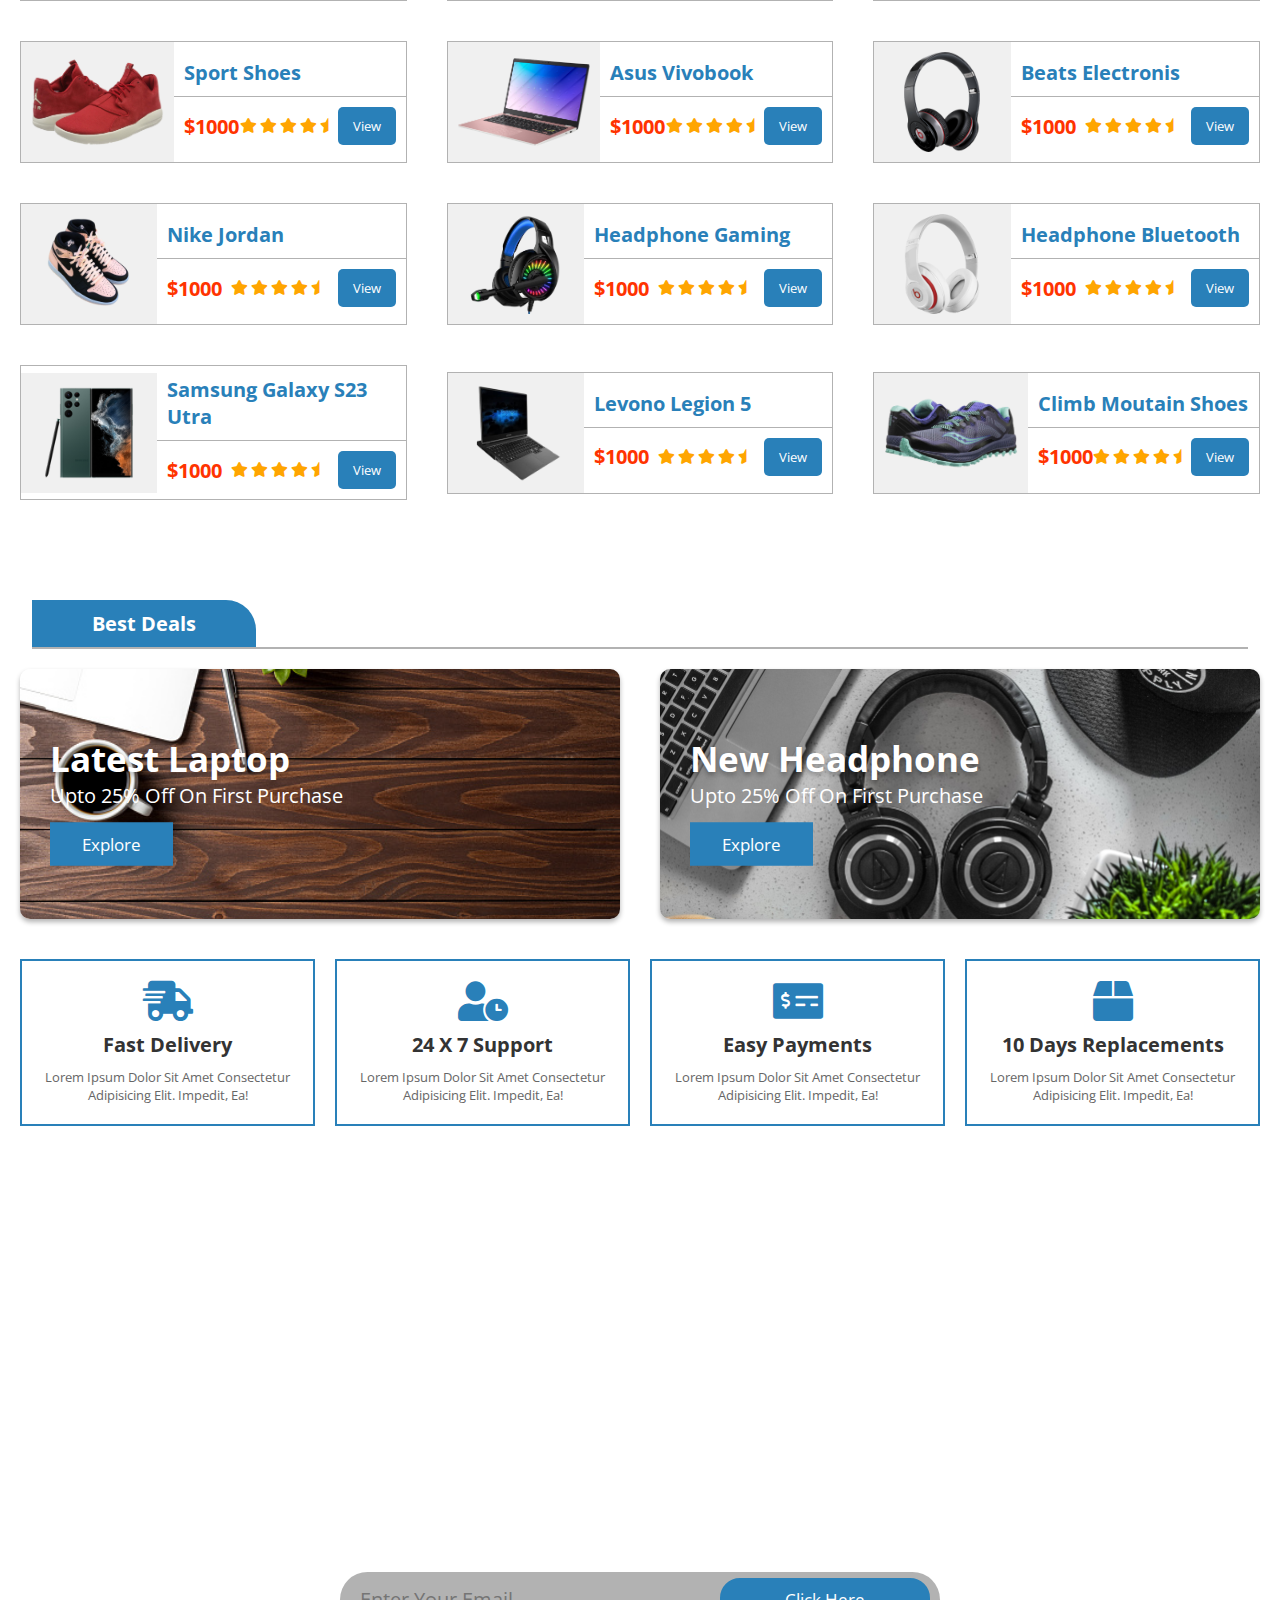
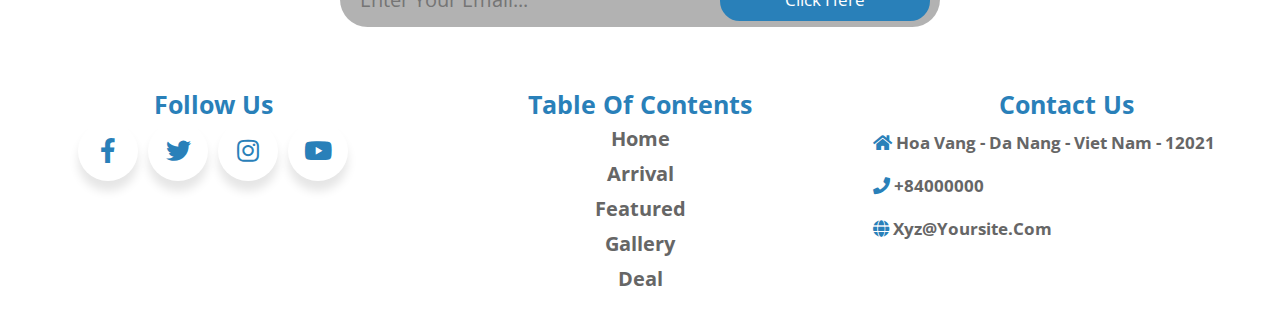
==== commit ff48d698: "Footer icon" ====
--- a/index.html
+++ b/index.html
@@ -145,7 +145,7 @@
           </div>
 
           <div class="item swiper-slide">
-            <img src="image/home-img3.jpg" alt="" />
+            <img src="./image/air-jordan-1-miles-morales.jpg" alt="" />
             <div class="content">
               <h3>trending shoes</h3>
               <p>
@@ -716,7 +716,7 @@
     <!-- Footer section -->
     <section class="footer">
       <div class="box-container">
-        <div class="box">
+        <!-- <div class="box">
           <a href="#" class="logo">
             <i class="fas fa-shopping-bag"></i> shopping
           </a>
@@ -727,6 +727,33 @@
               laboriosam iusto?
             </p></b
           >
+        </div> -->
+
+        <div class="box">
+          <link rel="stylesheet" href="https://cdnjs.cloudflare.com/ajax/libs/font-awesome/5.15.3/css/all.min.css"/>
+          <h3>Follow us</h3>
+          <div class="wrapper">
+            <div class="button">
+               <div class="icon">
+                  <i class="fab fa-facebook-f"></i>
+               </div>
+            </div>
+            <div class="button">
+               <div class="icon">
+                  <i class="fab fa-twitter"></i>
+               </div>
+            </div>
+            <div class="button">
+               <div class="icon">
+                  <i class="fab fa-instagram"></i>
+               </div>
+            </div>
+            <div class="button">
+               <div class="icon">
+                  <i class="fab fa-youtube"></i>
+               </div>
+            </div>
+         </div>
         </div>
 
         <div class="box">
--- a/css/style.css
+++ b/css/style.css
@@ -1023,7 +1023,56 @@
 .footer .box-container .box:nth-child(2) a:hover {
   text-decoration: underline;
 }
-
+/* social media icon */
+.wrapper .button{
+  display: inline-block;
+  height: 60px;
+  width: 60px;
+  justify-content: center;
+  float: left;
+  margin: 0 5px;
+  overflow: hidden;
+  background: #fff;
+  border-radius: 50px;
+  cursor: pointer;
+  box-shadow: 0px 10px 10px rgba(0,0,0,0.1);
+  transition: all 0.3s ease-out;
+}
+.wrapper .button .icon{
+  display: inline-block;
+  height: 60px;
+  width: 60px;
+  text-align: center;
+  border-radius: 50px;
+  box-sizing: border-box;
+  line-height: 60px;
+  transition: all 0.3s ease-out;
+}
+.wrapper .button:nth-child(1):hover .icon{
+  background: #4267B2;
+}
+.wrapper .button:nth-child(2):hover .icon{
+  background: #1DA1F2;
+}
+.wrapper .button:nth-child(3):hover .icon{
+  background: radial-gradient(circle at 30% 107%, #fdf497 0%, #fdf497 5%, #fd5949 45%, #d6249f 60%, #285AEB 90%);;
+}
+.wrapper .button:nth-child(4):hover .icon{
+  background: #ff0000;
+}
+.wrapper .button .icon i{
+  font-size: 25px;
+  line-height: 60px;
+  transition: all 0.3s ease-out;
+}
+.wrapper .button:hover .icon i{
+  color: #fff;
+}
+.wrapper{
+  display: flex;
+  justify-content: center;
+  align-items: center;
+}
 /* media queries */
 
 @media (max-width: 768px) {
@@ -1083,6 +1132,7 @@
   }
 }
 
+
 @media (max-width: 600px) {
   html {
     font-size: 50%;
